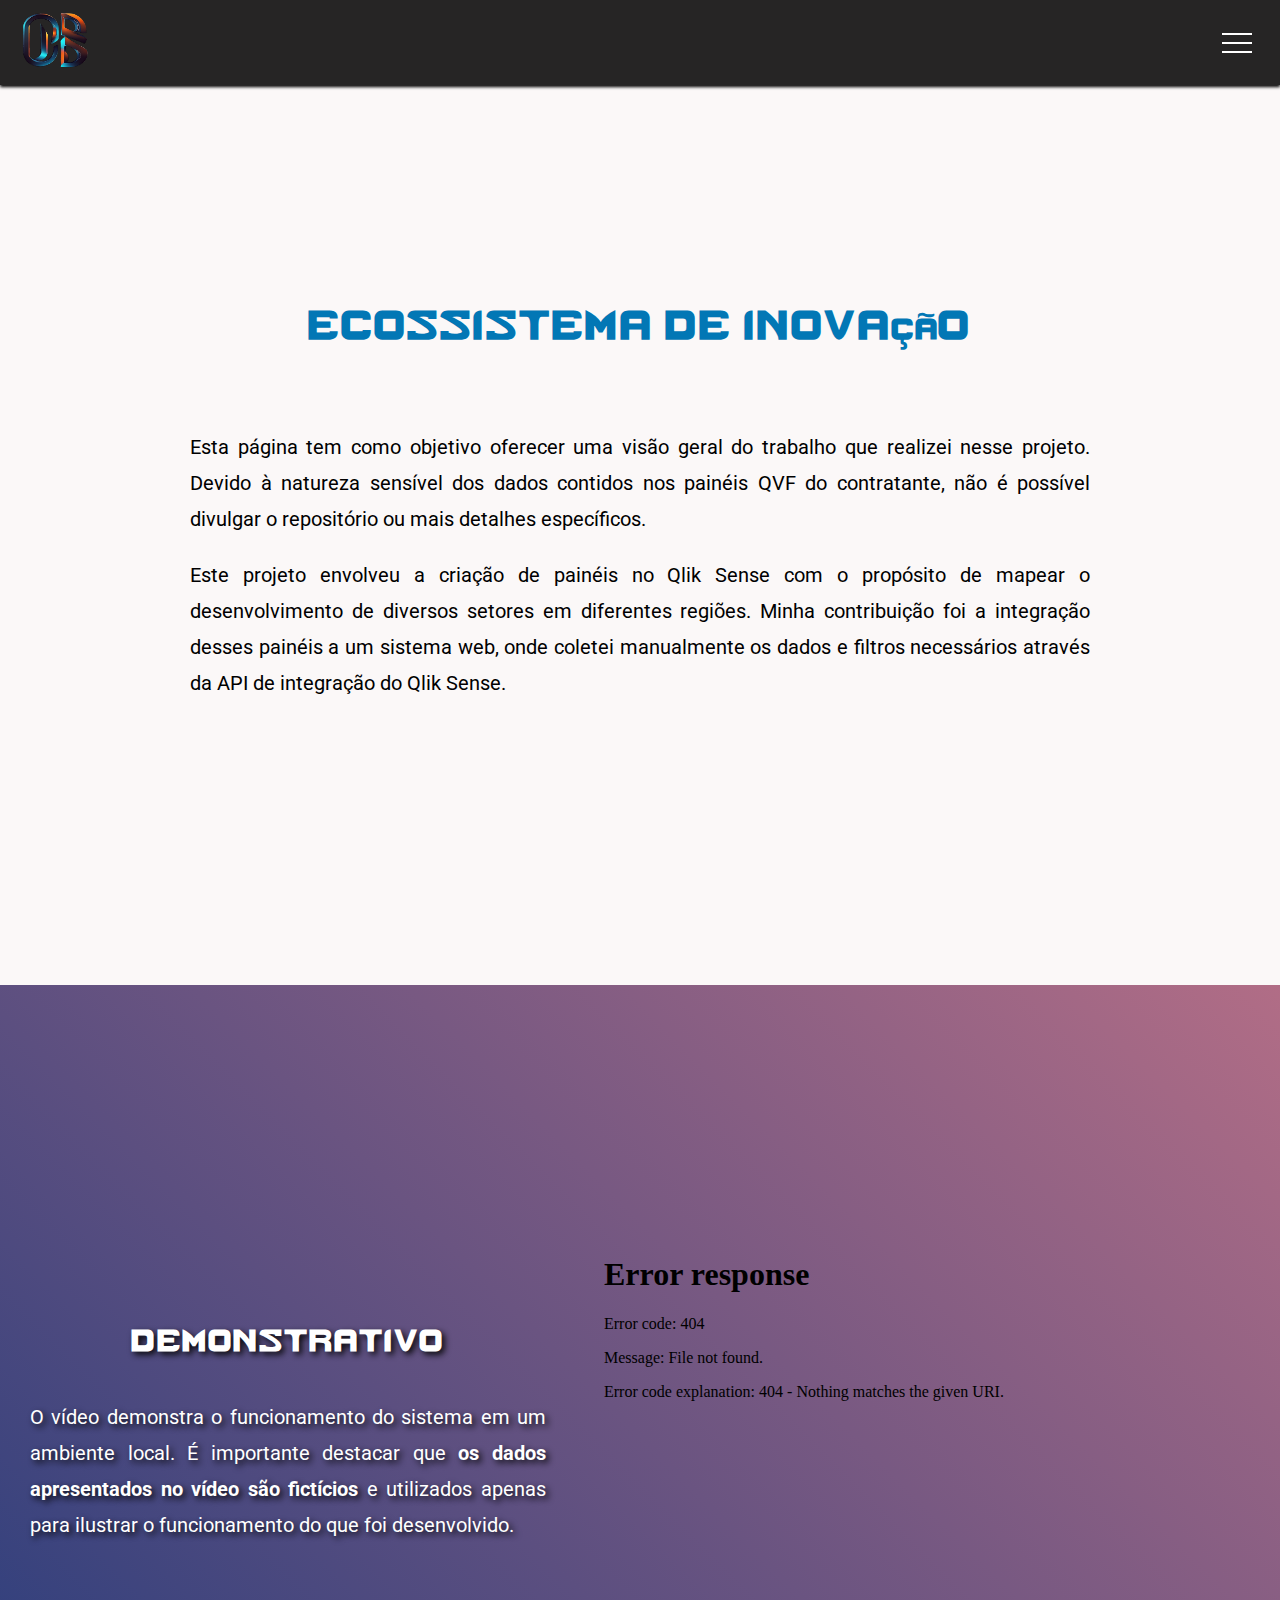
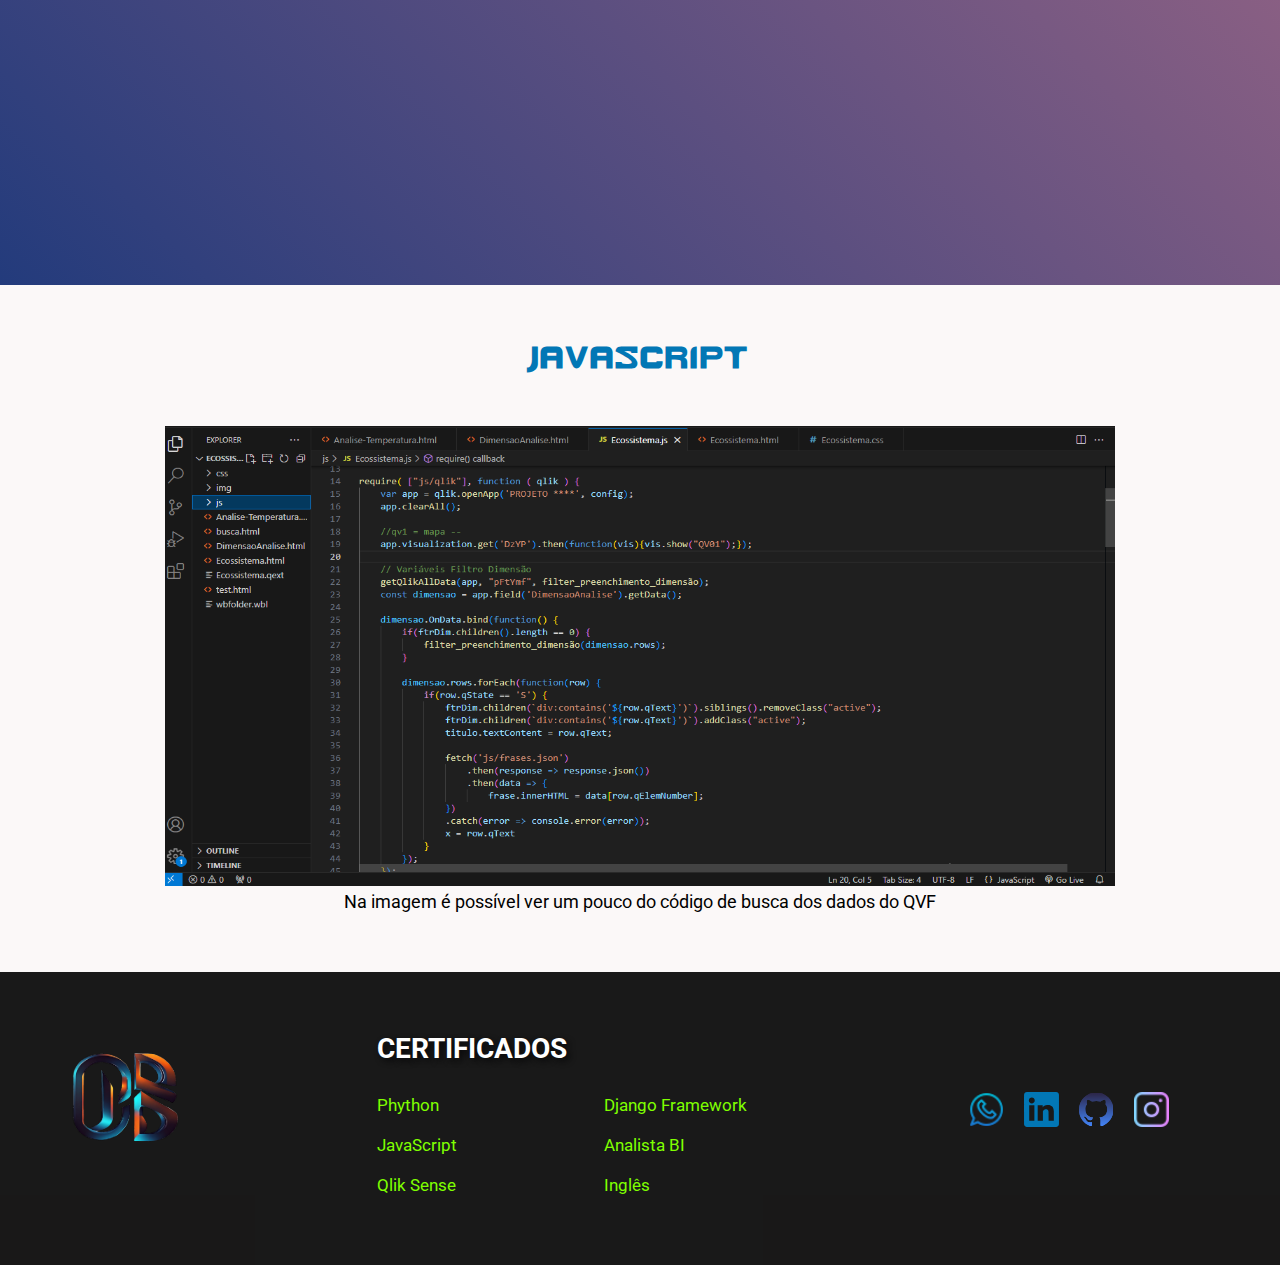
==== ecossistema.html @ 4bd35896 "Inclusão do Ecossistema" ====
<!DOCTYPE html>
<html lang="pt-br">
<head>
    <meta charset="UTF-8">
    <meta name="viewport" content="width=device-width, initial-scale=1.0">
    <title>Davi Bonni</title>
    <meta name="description" content="Apresentação das funcionalidades de integração manual do meu sistema web com a plataforma Qlik Sense">
    <meta name="author" content="Davi Bonni">
    <link rel="shortcut icon" type="image/x-icon" href="static/img/logos/db.svg">

    <!-- css-->
    <link rel="stylesheet" href="static/css/menu-hamburguer.css">
    <link rel="stylesheet" href="static/css/ecossistema.css">
    <link rel="stylesheet" href="static/css/footer.css">
</head>
<body>
    <header class="container-menu wdt-min" id="header-menu">
        <nav id="nav-menu" status="hidden">
            <div class="menu-bar">
                <div id="block-logo-menu">
                    <a href="/"><img id="icon-db-menu" src="static/img/logos/db.svg" alt="Icone Davi Bonni"></a>
                </div>                    
                <div id="icon-hamburger" onclick="StatusMenuNav(this);">
                    <span></span>
                    <span></span>
                    <span></span>
                </div>
            </div>
            
            <div id="menu-options">
                <ul>
                    <li><a href="/" onclick="FecharMenu()">Inicio</a></li>
                    <li><a href="#apresentacao" onclick="FecharMenu()">Apresentação</a></li>
                    <li><a href="#html" onclick="FecharMenu()">HTML</a></li>
                    <li><a href="#css" onclick="FecharMenu()">CSS</a></li>
                    <li><a href="#js" onclick="FecharMenu()">JavaScript</a></li>

                </ul>
            </div>
        </nav>
    </header>
    <main>
        <section class="causa max-wdt">
            <h1 class="font-cyber" id="tittle-pg">Ecossistema de Inovação</h1>
            <div>
                <p class="text-causa">
                Esta página tem como objetivo oferecer uma visão geral do trabalho que realizei nesse projeto. Devido à natureza 
                sensível dos dados contidos nos painéis QVF do contratante, não é possível divulgar o repositório ou mais detalhes específicos.
                </p>
                <p class="text-causa">
                    Este projeto envolveu a criação de painéis no Qlik Sense com o propósito de mapear o desenvolvimento de 
                    diversos setores em diferentes regiões. Minha contribuição foi a integração desses painéis a um sistema web, onde coletei 
                    manualmente os dados e filtros necessários através da API de integração do Qlik Sense.                
                </p>
            </div>      
            
        </section>
        <section class="Demonstrativo">
            <div class="block-demonstrativo max-wdt">
                <div>
                    <h2 class="font-text font-cyber">Demonstrativo</h2>
                    <p class="font-text">
                        O vídeo demonstra o funcionamento do sistema em um ambiente local. 
                        É importante destacar que <strong>os dados apresentados no vídeo são fictícios</strong> e utilizados apenas para ilustrar o 
                        funcionamento do que foi desenvolvido.
                    </p>
                </div>
                <iframe src="static/videos/Ecossistema.mp4" frameborder="0"></iframe>           
            </div>            
        </section>
        <section class="section-js max-wdt">
            <h2 class="font-cyber">JavaScript </h2>            
            <img src="static/img/fotos/Projetos/ecossistema-javascript.png" alt="Imagem código JavaScript">
            <p>Na imagem é possível ver um pouco do código de busca dos dados do QVF</p>
        </section>      

    </main>
    <aside id="icons-pg" style="display: none;">
        <button class="btn-subir">
            <img src="static/img/icons/seta-cima.png" alt="Icon de seta para cima fornecido por Arkinasi via https://www.flaticon.com/br/autores/arkinasi">
        </button>
    </aside>
    <footer>
        <div class="container-footer">
            <div class="footer-logo">
                <img src="static/img/logos/db.svg" alt="Logo Davi Bonni">
            </div>        
            <div id="block-certificados">
                <h3 class="font-text">Certificados</h3>
                <div>
                    <a href="https://www.udemy.com/certificate/UC-3c2039e8-18b2-4864-a5d2-2c19d1d3c04e/" target="_blank">Phython</a>
                    <a href="https://www.udemy.com/certificate/UC-e216c08c-a65c-42a8-ada8-47c540e6819d/" target="_blank">Django Framework</a>
                    <a href="https://www.udemy.com/certificate/UC-74e2c218-313e-44d7-b284-2b92109719c4/" target="_blank">JavaScript</a>
                    <a href="https://www.udemy.com/certificate/UC-aede1cd6-bc78-4f2a-afec-c7befc058ec4/" target="_blank">Analista BI</a>
                    <a href="https://www.udemy.com/certificate/UC-454178b1-a91d-4054-99bd-e7c76705e2b2/" target="_blank">Qlik Sense</a>
                    <a href="https://www.udemy.com/certificate/UC-7864a3bb-2071-4eaf-a219-30975c630cb3/" target="_blank">Inglês</a>
                </div>
            </div>
            <div id="icons-links-footer">
                <a href="https://api.whatsapp.com/send?phone=5583999554197&text=Ol%C3%A1%2C%20Davi.%20Visitei%20seu%20portf%C3%B3lio%20e%20gostaria%20de%20conversar" target="_blank">
                    <img src="static/img/icons/telefone.png" alt="Logo WhatsApp fornecido por Freepik via https://www.flaticon.com/br/autores/freepik">
                </a>
                <a href="https://www.linkedin.com/in/davi-costa-bonif%C3%A1cio-894921138/" target="_blank">
                    <img src="static/img/icons/linkedin.svg" alt="Icone do LinkedIn">
                </a>
                <a href="https://github.com/daviboni/Portifolio-Davi" target="_blank">
                    <img src="static/img/icons/github.svg" alt="Icone do GitHub">
                </a>
                <a href="https://www.instagram.com/dtechwebsite/?igshid=MzRlODBiNWFlZA%3D%3D" target="_blank">
                    <img src="static/img/icons/instagram.png" alt="Logo Instagram fornecido por Freepik via https://www.flaticon.com/br/autores/freepik">
                </a>
            </div>
        </div>
    </footer>
    <script src="static/js/menu.js" type="text/javascript"></script>
    <script src="static/js/icon-asside.js" type="text/javascript"></script>
</body>
</html>
---- static/css/menu-hamburguer.css ----
@font-face {
    font-family: cyber;
    src: url(../fonts/cyber.otf) format("truetype");
}

* {
    margin: 0;
    padding: 0;
    box-sizing: border-box;
    outline: none;
}

*:focus{
    outline: none !important;
}

header{
    width: 100%;
    height: 85px;
    position: sticky; 
    z-index: 9;
    background-color: rgba(0, 0, 0, 0.85);  
    font-family: cyber;
    box-shadow: 0px 2px 3px black;
    border-radius: 0;
}
#nav-menu{
    display: flex; 
    width: 100%;
    height: 100%;
    justify-content: space-around;
    align-items: center;
    padding: 0 15px; 
}

.menu-bar{
    width: 100%;
    display: grid;
    grid-template-columns: 50% 50%;
}

#block-logo-menu{
    display: flex;
    justify-content: flex-start;
    width: 100%;
    z-index: 999;
}

#icon-db-menu {
    width: 80px;
    height: 80px; 
    z-index: 999;
    margin-top: auto;
    margin-bottom: auto;
    z-index: 999;
}

#icon-hamburger {
    display: block;
    user-select: none;
    padding: 0 6px;
    cursor: pointer;
    margin-left: auto !important;
    margin-top: auto;
    margin-bottom: auto;
    z-index: 999;
}

/* harmburger lines */
#icon-hamburger > span {
    background-color: #fff;
    display: block;
    height: 2px;
    width: 30px;
    margin: 7px;
    transition: .7s;
}

#icon-hamburger > span:last-of-type {margin-bottom: 6px;}

/* effect */
#nav-menu[status="visible"] #icon-hamburger > span {width: 30px; margin-top: 0;}
#nav-menu[status="visible"] #icon-hamburger > span:nth-of-type(1) {position:relative; top: 6px; transform: rotate(45deg); margin-top: 14px;}
#nav-menu[status="visible"] #icon-hamburger > span:nth-of-type(2) {position:relative; top: -2px; transform: rotate(-45deg);}
#nav-menu[status="visible"] #icon-hamburger > span:nth-of-type(3) {opacity: 0}

#menu-options{
    background-color: rgba(78, 1, 103, .93);
    width: 100%;
    height: 0;
    z-index: 99;
    position: fixed;
    top: 0;
    right: 0;
    transition: all .5s ease;
}
#nav-menu[status="visible"] #menu-options{height: 100%;}
#nav-menu[status="visible"] #menu-options > ul{display: flex;}
#nav-menu[status="hidden"] #menu-options{opacity: 0;}

#menu-options > ul{
    list-style-type: none;
    display: none;
    flex-direction: column;
    height: 100%;
    justify-content: center;
    margin: 0;
}

#menu-options > ul > li{
    width: 100%;
    height: 65px;
    list-style-type: none;
    display: flex;
    align-items: center;
    justify-content: center;
    margin: 0;
}
#menu-options > ul > li:hover{
    background-color: chartreuse;
}
#menu-options > ul > li > a{
    display: flex;
    width: 100%;
    height: 100%;
    justify-content: center;
    align-items: center;
    font-size: 2.5rem;
    color: white;
    text-shadow: 3px 3px 12px rgb(8, 8, 9);
}
#menu-options ul li a:hover{
        color: white;
}
---- static/css/ecossistema.css ----
@import url('https://fonts.googleapis.com/css2?family=Roboto&display=swap');

@font-face {
    font-family: cyber;
    src: url(../fonts/cyber.otf) format("truetype");
    font-display: swap;
}

:root{
    --color-main: #c92381;
}

* {
    margin: 0;
    padding: 0;
    box-sizing: border-box;
    outline: none;
}

*:focus{
    outline: none !important;
}

html, body {font-size: 62.5%;}

/* Class genericas */
.wdt-min{width: 100%;}

h1{font-size: 4rem;}

h2{font-size: 2rem;}

p, a{font-size: 1.8rem; text-decoration: none;}

li{list-style-type: none;}

.font-text{
    color: white;
    text-shadow: 3px 3px 6px rgb(8, 8, 9);
}

.font-cyber{font-family: cyber;}

.filter-back{
    background-color: rgba(0, 0, 0, 0.4);
}

.max-wdt{max-width: 1400px;}

body{
    width: 100%;
    height: 100%;
    overflow-x: hidden;
    font-family: 'Roboto', Arial, Helve, sans-serif;
    background: #FBF8F8;
    background-size: 300%;
}

main{
    width: 100%;
    height: 100%;
    padding: .1px;
}


#tittle-pg{
    margin-bottom: 8rem;
    text-align: center;
    color: #0277B5;
}

.causa{
    width: 100%;
    min-height: 100vh;
    height: 100%;
    display: flex;
    flex-direction: column;
    align-items: center;
    justify-content: center;
    margin: 0 auto;
}

.causa > div{
    height: 100%;
    display: flex;
    flex-direction: column;
    align-items: center;
    justify-content: center;
    padding-bottom: 4rem;
}

.text-causa{
    text-align: justify;
    width: 90%;
    max-width: 1000px;
    line-height: 1.8;
    font-size: 2rem;
    margin-bottom: 2rem;
    font-family: 'Roboto', sans-serif;
}


.Demonstrativo{
    width: 100%;
    height: 100%;
    min-height: 100vh;
    display: flex;
    align-items: center;
    background: linear-gradient(45deg, #233b7c, #b16d86);
}

.block-demonstrativo{
    width: fit-content;
    display: flex;
    justify-content: center;
    align-items: center;
    margin: 0 auto;
}
.block-demonstrativo > div{
    width: 45%;
    padding: 0 3rem;
}
.block-demonstrativo > div > h2{
    font-size: 3rem;
    text-align: center;
    margin-bottom: 4rem;
}

.block-demonstrativo  > div > p{
    text-align: justify;
    font-size: 2rem;
    line-height: 1.8;
}

.Demonstrativo iframe {
    width: 55%;
    height: 400px;
    padding: 0 2rem;
}

.section-js{
    display: flex;
    flex-direction: column;
    width: 100%;
    height: 100%;
    padding: 6rem 0;
    justify-content: center;
    align-items: center;
    margin: 0 auto;

}

.section-js > h2{
    font-size: 3rem;
    margin-bottom: 5rem;
    color: #0277B5 ;
}

.section-js img{
    width: 950px;
    height: 460px;
    margin-bottom: .5rem;
}


/* CSS ICON SUBIR */
.btn-subir {
    position: fixed;
    outline: none;
    bottom: 40px;
    right: 12px;
    border-radius: 50%;
    height: 50px;
    width: 50px;
    cursor: pointer;
    background: rgba(17, 17, 17, 0.5);
    border: 1px solid #000;
    z-index: 2;
    overflow: hidden;
}

.btn-subir img {
    height: 30px;
    transform: translateY(0);
    transition: transform 0.2s cubic-bezier(0.175, 0.885, 0.32, 1.275);
    animation: subirDescer 1.5s infinite alternate;
}

@keyframes subirDescer {
    0% {
        transform: translateY(-3px);
    }
    100% {
        transform: translateY(0px);
    }
}
@media screen and (max-width: 1050px) {
    .btn-subir {
        bottom: 30px;
        right: 5.5px;
        height: 40px;
        width: 43px;
    }
    .btn-subir img {height: 28px;}
}

/* Estilos da barra de rolagem */
::-webkit-scrollbar {width: 12px;}

::-webkit-scrollbar-thumb {
    background: #0277B5; /* Gradiente de fundo */
    border-radius: 6px; /* Raio das bordas do polegar */
}

::-webkit-scrollbar-track {
    background-color: rgba(0, 0, 0, 0.85);  /* Parte de trás da barra de rolagem */
}

@media screen and (max-width: 950px){
    .causa {padding: 5rem 0;}
    .block-demonstrativo{
        flex-direction: column;
        padding: 5rem 0;
    }

    .block-demonstrativo > div{
        width: 100%;
        display: flex;
        flex-direction: column;
        justify-content: center;
        padding: 0;
    }

    .block-demonstrativo  > div > p{
        width: 90%;
        margin: 0 auto 4rem;
    }
    .Demonstrativo iframe {width: 90%; height: 300px;}

    .section-js {padding: 5rem 0;}
    .section-js img {width: 90%; height: auto;}
    .section-js p{width: 90%; text-align: center;}
    
}

@media screen and (max-width: 600px){
#tittle-pg{font-size: 3.5rem;}
.Demonstrativo iframe {
    width: 100%;
}}

@media screen and (max-width: 340px){
    #tittle-pg{font-size: 3rem}
    .block-demonstrativo > div > h2 {font-size: 2.5rem;}
}
---- static/css/footer.css ----
footer{
    background-color: rgba(0, 0, 0, 0.9);  
    font-family: "roboto";
    padding: 6rem;
    color: #fff;
    font-size: 62.5%;
    width: 100%;
}

.container-footer{
    width: 100%;
    max-width: 1300px;
    margin: 0 auto;
    display: flex;
    justify-content: center;
}

.footer-logo{
    width: 33.33%;
}
.footer-logo > img{
    width: 130px;
    height: 130px;
    display: inline-block;
    vertical-align: middle;
}

#block-certificados{
    margin: 0 auto;
    display: flex;
    flex-direction: column;
}

#block-certificados h3{
    font-size: 2.8rem;
    text-transform: uppercase;
    padding: 0 0 2rem 2rem;
}

#block-certificados > div{
    width: fit-content;
    display: flex;
    flex-wrap: wrap;
}

#block-certificados > div > a{
    flex: 0 0 calc(33.33%);
    justify-content: start;
    display: flex;
    font-size: 1.7rem;
    color: chartreuse;
    margin: 1rem 2rem;
}


#icons-links-footer{
    display: flex;
    width: 33.33%;
    justify-content: center;
    gap: 2rem;
    padding: 1rem;
    margin-top: 5rem;
}
#icons-links-footer > a{transition: all .3s ease-in-out;}
#icons-links-footer > a > img{
    height: 35px;
    width: 35px;
}

@media screen and (max-width: 860px){
    .container-footer {
        flex-direction: column;
        align-items: center;
        text-align: center;
    }
    .footer-logo {
        margin-bottom: 2rem;
        width: fit-content;
    }
    #block-certificados > div {
        justify-content: center;
        margin: 2rem auto;
    }
    #block-certificados > div > a {
        justify-content: center;
    }
    #icons-links-footer {margin-top: 3rem;}
}

@media screen and (max-width: 550px){
    #block-certificados h3 {padding: 0;}
}
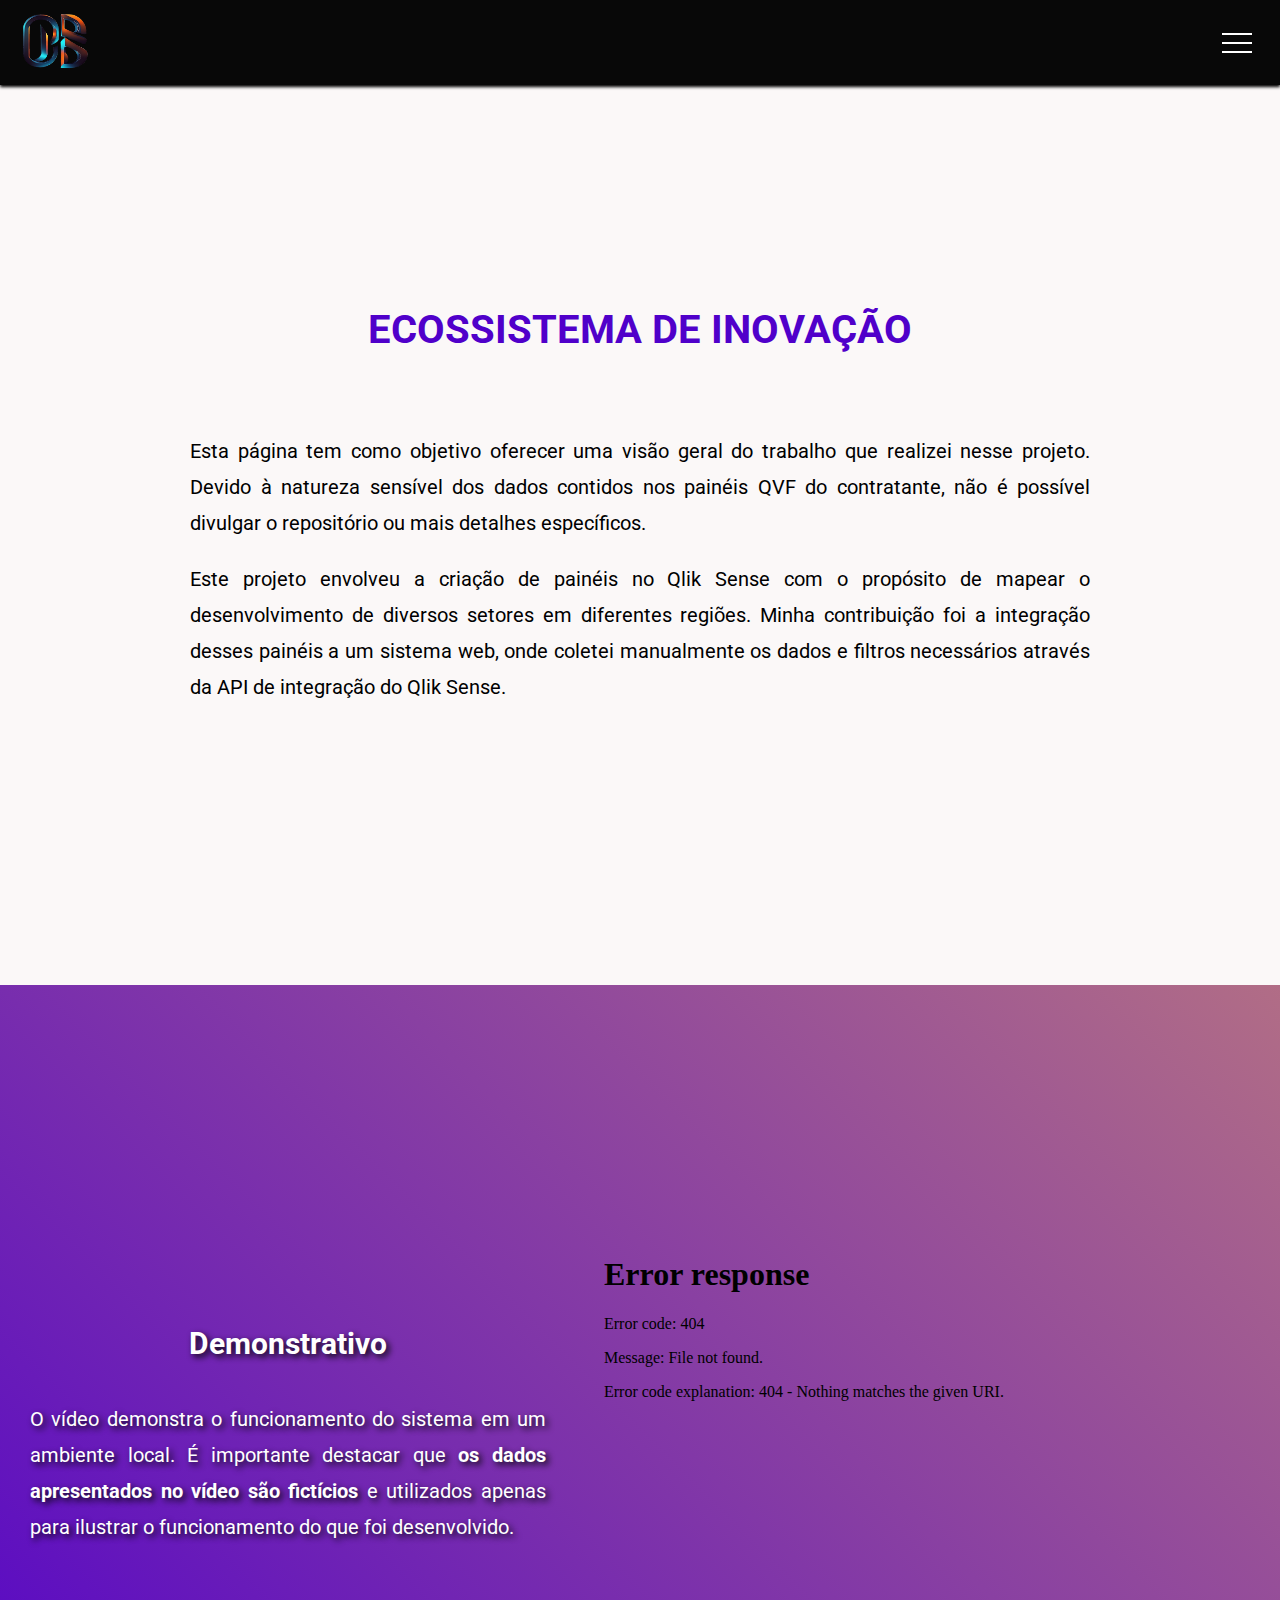
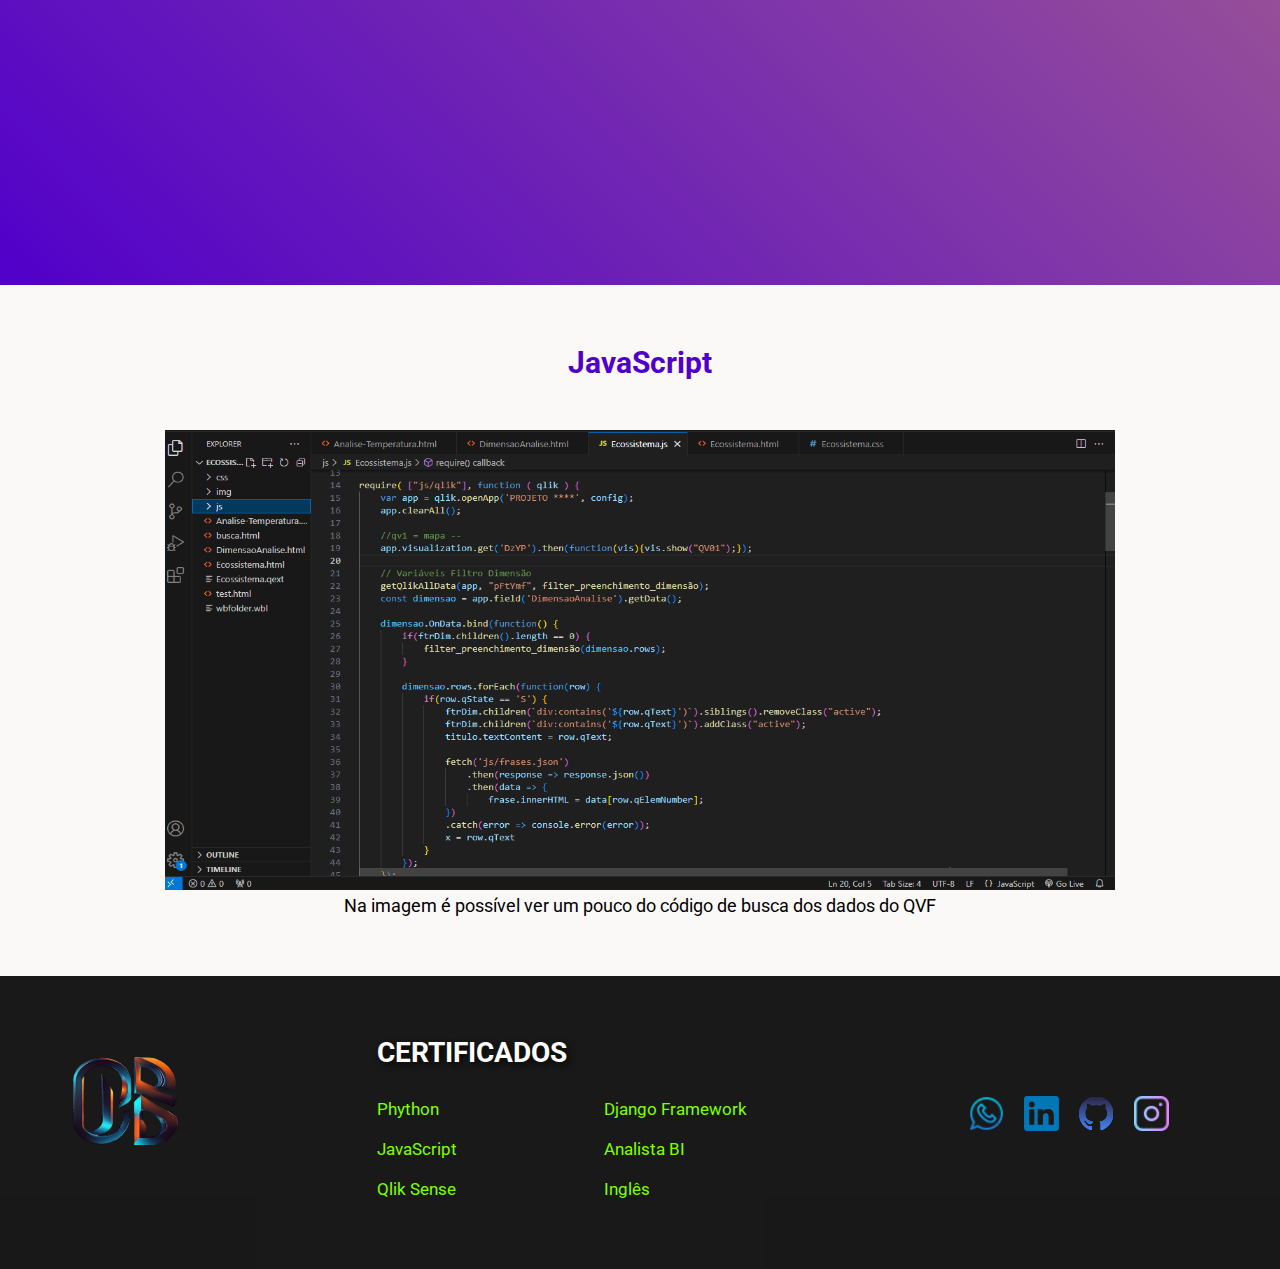
==== commit c5d4d39d: "Novo Design Portifolio" ====
--- a/ecossistema.html
+++ b/ecossistema.html
@@ -7,6 +7,7 @@
     <meta name="description" content="Apresentação das funcionalidades de integração manual do meu sistema web com a plataforma Qlik Sense">
     <meta name="author" content="Davi Bonni">
     <link rel="shortcut icon" type="image/x-icon" href="static/img/logos/db.svg">
+    <link rel="preload" href="static/fonts/cyber.otf" as="font" type="font/otf" crossorigin>
 
     <!-- css-->
     <link rel="stylesheet" href="static/css/menu-hamburguer.css">
@@ -18,7 +19,7 @@
         <nav id="nav-menu" status="hidden">
             <div class="menu-bar">
                 <div id="block-logo-menu">
-                    <a href="/"><img id="icon-db-menu" src="static/img/logos/db.svg" alt="Icone Davi Bonni"></a>
+                    <a href="https://davibonni.com.br/"><img id="icon-db-menu" src="static/img/logos/db.svg" alt="Icone Davi Bonni"></a>
                 </div>                    
                 <div id="icon-hamburger" onclick="StatusMenuNav(this);">
                     <span></span>
@@ -29,7 +30,7 @@
             
             <div id="menu-options">
                 <ul>
-                    <li><a href="/" onclick="FecharMenu()">Inicio</a></li>
+                    <li><a href="https://davibonni.com.br/" onclick="FecharMenu()">Inicio</a></li>
                     <li><a href="#apresentacao" onclick="FecharMenu()">Apresentação</a></li>
                     <li><a href="#html" onclick="FecharMenu()">HTML</a></li>
                     <li><a href="#css" onclick="FecharMenu()">CSS</a></li>
@@ -41,7 +42,7 @@
     </header>
     <main>
         <section class="causa max-wdt">
-            <h1 class="font-cyber" id="tittle-pg">Ecossistema de Inovação</h1>
+            <h1 id="tittle-pg">Ecossistema de Inovação</h1>
             <div>
                 <p class="text-causa">
                 Esta página tem como objetivo oferecer uma visão geral do trabalho que realizei nesse projeto. Devido à natureza 
@@ -58,18 +59,18 @@
         <section class="Demonstrativo">
             <div class="block-demonstrativo max-wdt">
                 <div>
-                    <h2 class="font-text font-cyber">Demonstrativo</h2>
+                    <h2 class="font-text">Demonstrativo</h2>
                     <p class="font-text">
                         O vídeo demonstra o funcionamento do sistema em um ambiente local. 
                         É importante destacar que <strong>os dados apresentados no vídeo são fictícios</strong> e utilizados apenas para ilustrar o 
                         funcionamento do que foi desenvolvido.
                     </p>
                 </div>
-                <iframe src="static/videos/Ecossistema.mp4" frameborder="0"></iframe>           
+                <iframe src="static/others/videos/Ecossistema.mp4" frameborder="0" allow="autoplay=false"></iframe>
             </div>            
         </section>
         <section class="section-js max-wdt">
-            <h2 class="font-cyber">JavaScript </h2>            
+            <h2>JavaScript </h2>            
             <img src="static/img/fotos/Projetos/ecossistema-javascript.png" alt="Imagem código JavaScript">
             <p>Na imagem é possível ver um pouco do código de busca dos dados do QVF</p>
         </section>      
--- a/static/css/menu-hamburguer.css
+++ b/static/css/menu-hamburguer.css
@@ -2,6 +2,14 @@
     font-family: cyber;
     src: url(../fonts/cyber.otf) format("truetype");
 }
+
+:root{
+    --color-main: #080808;
+    --color-secund: #0e0d0d;
+    --color-emphasis: #5000CA;
+    --color-grey: #EEEEEE;
+}
+
 
 * {
     margin: 0;
@@ -19,8 +27,8 @@
     height: 85px;
     position: sticky; 
     z-index: 9;
-    background-color: rgba(0, 0, 0, 0.85);  
-    font-family: cyber;
+    background-color: var(--color-main);  
+    font-family: 'Roboto', Arial, Helve, sans-serif;
     box-shadow: 0px 2px 3px black;
     border-radius: 0;
 }
@@ -85,7 +93,7 @@
 #nav-menu[status="visible"] #icon-hamburger > span:nth-of-type(3) {opacity: 0}
 
 #menu-options{
-    background-color: rgba(78, 1, 103, .93);
+    background-color: var(--color-emphasis);
     width: 100%;
     height: 0;
     z-index: 99;
--- a/static/css/ecossistema.css
+++ b/static/css/ecossistema.css
@@ -6,8 +6,12 @@
     font-display: swap;
 }
 
+
 :root{
-    --color-main: #c92381;
+    --color-main: #080808;
+    --color-secund: #0e0d0d;
+    --color-emphasis: #5000CA;
+    --color-grey: #EEEEEE;
 }
 
 * {
@@ -66,7 +70,8 @@
 #tittle-pg{
     margin-bottom: 8rem;
     text-align: center;
-    color: #0277B5;
+    color: var(--color-emphasis);
+    text-transform: uppercase;
 }
 
 .causa{
@@ -106,7 +111,7 @@
     min-height: 100vh;
     display: flex;
     align-items: center;
-    background: linear-gradient(45deg, #233b7c, #b16d86);
+    background: linear-gradient(45deg, var(--color-emphasis), #b16d86);
 }
 
 .block-demonstrativo{
@@ -153,7 +158,7 @@
 .section-js > h2{
     font-size: 3rem;
     margin-bottom: 5rem;
-    color: #0277B5 ;
+    color: var(--color-emphasis) ;
 }
 
 .section-js img{
@@ -205,16 +210,13 @@
 }
 
 /* Estilos da barra de rolagem */
-::-webkit-scrollbar {width: 12px;}
+::-webkit-scrollbar {background-color: var(--color-secund);}
 
 ::-webkit-scrollbar-thumb {
-    background: #0277B5; /* Gradiente de fundo */
-    border-radius: 6px; /* Raio das bordas do polegar */
-}
-
-::-webkit-scrollbar-track {
-    background-color: rgba(0, 0, 0, 0.85);  /* Parte de trás da barra de rolagem */
-}
+    
+    background-color: var(--color-emphasis);
+}
+
 
 @media screen and (max-width: 950px){
     .causa {padding: 5rem 0;}
